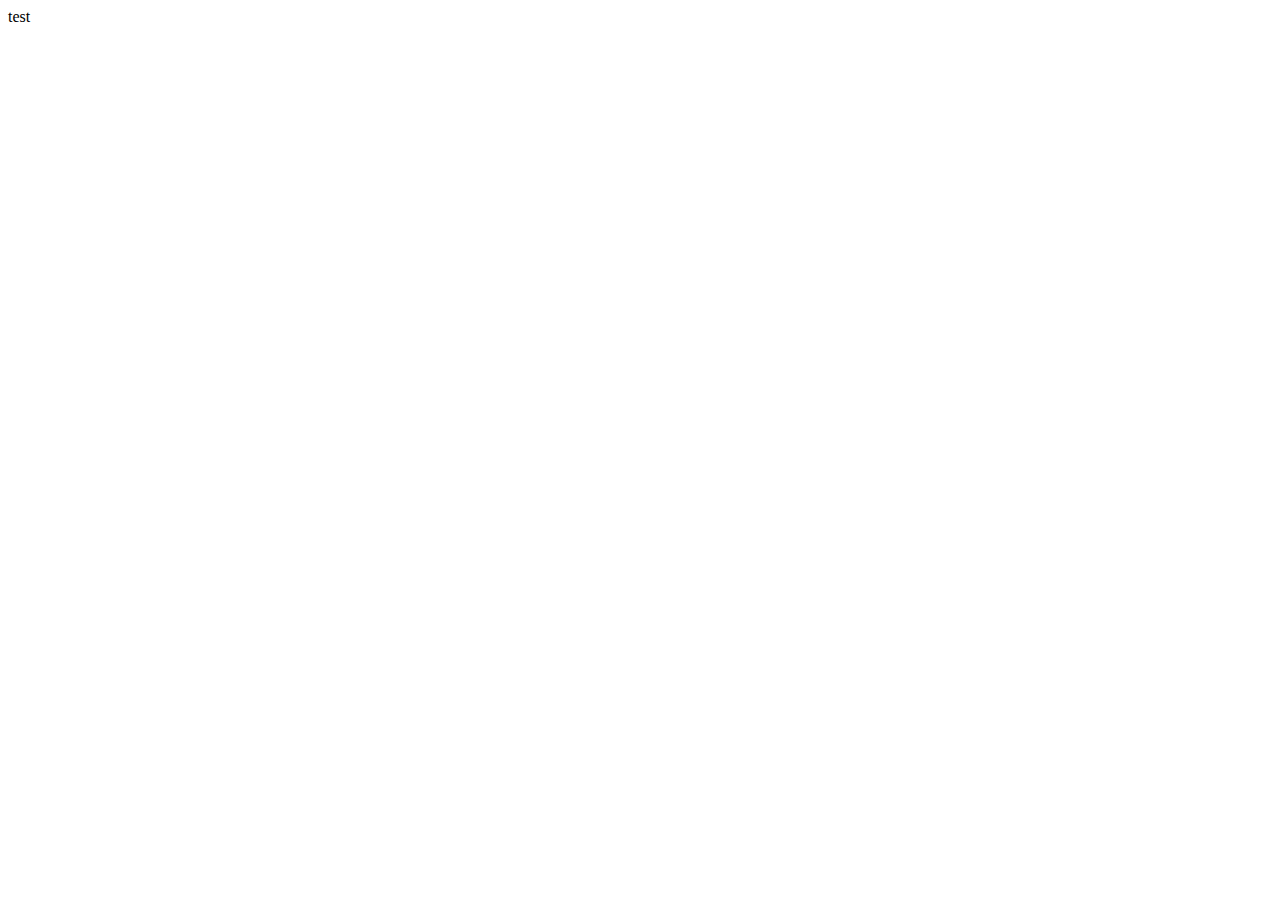
==== referral.html @ 7f09e61a "main page done, instantiated referral page" ====
<!-- Copyright (c) Regal Disclaimer All Rights Reserved.
Contact: regaldisclaimer@gmail.com for all usage permissions -->

<html>
<head>
	<title>Referral Program</title>
	<link href='http://fonts.googleapis.com/css?family=Roboto:400,300,700' rel='stylesheet' type='text/css'>
	<style>

	</style>
</head>
<body>
	test
</body>
</html>
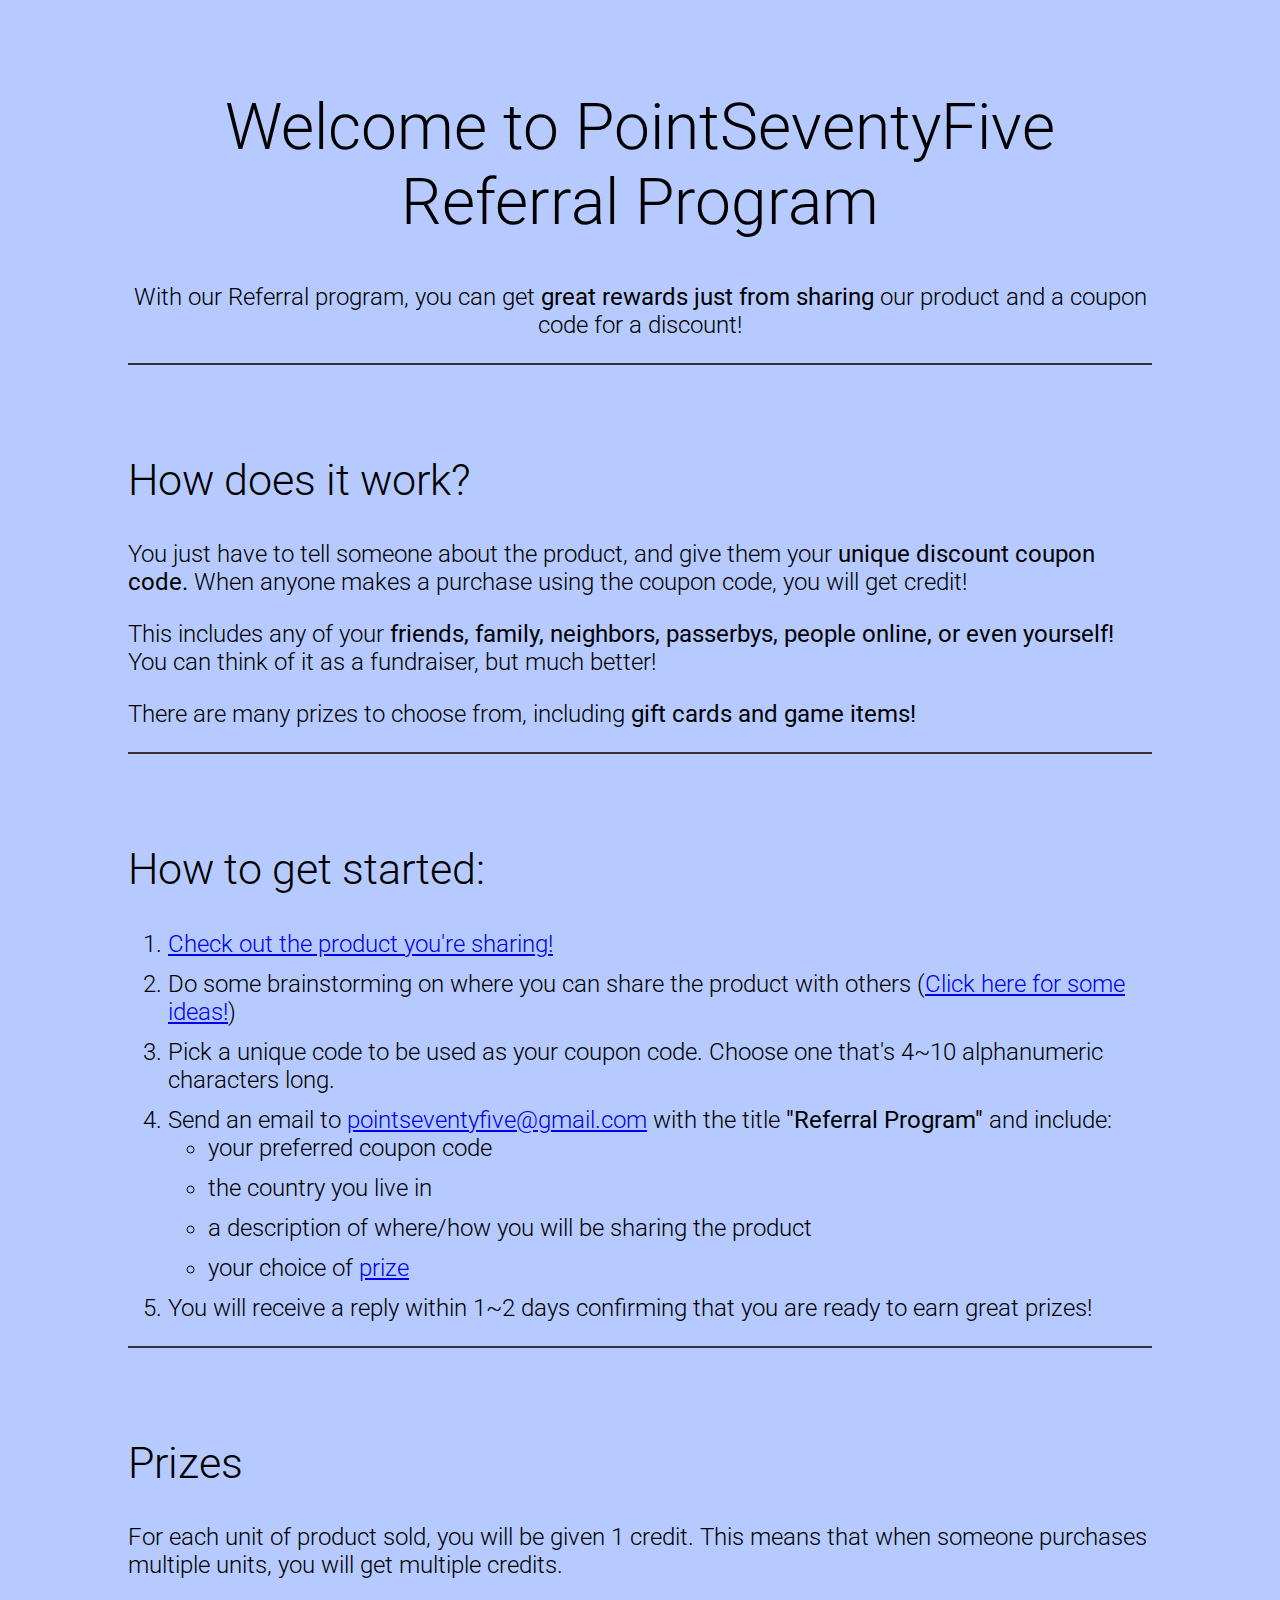
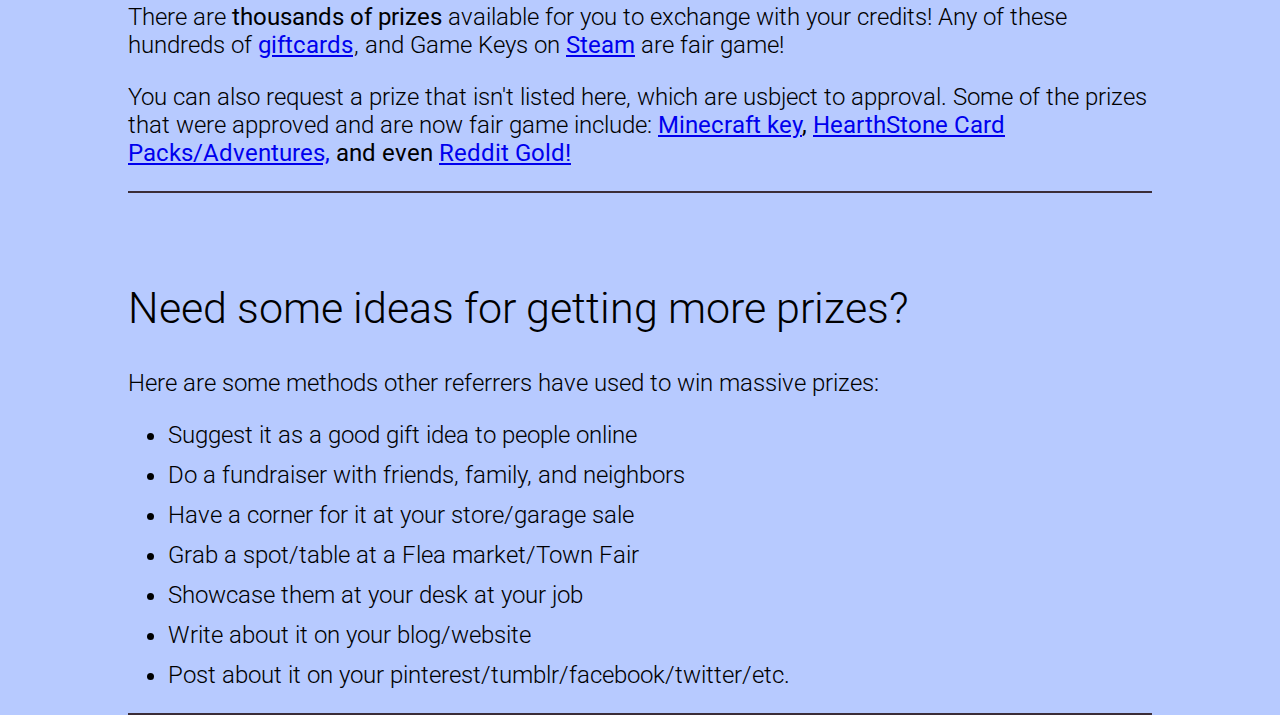
==== commit ae784146: "initial release of referrals" ====
--- a/referral.html
+++ b/referral.html
@@ -6,10 +6,112 @@
 	<title>Referral Program</title>
 	<link href='http://fonts.googleapis.com/css?family=Roboto:400,300,700' rel='stylesheet' type='text/css'>
 	<style>
+		html, body {
+			height: 100%;
+			font-family: 'Roboto', sans-serif;
+			font-size: 18pt;
+			font-weight: 300;
+			color: #000000;
+			margin: 0;
+			background-color: #B7CAFF;
+		}
 
+		h1 {
+			font-size: 48pt;
+			font-weight: 300;
+		}
+
+		h2 {
+			font-size: 32pt;
+			font-weight: 300;
+		}
+
+		b {
+			font-weight: 400;
+		}
+
+		hr {
+			height: 2px;
+			border-width: 0;
+			background-color: #3B2D38;
+		}
+
+		li {
+			margin-bottom: 12px;
+		}
+
+		.headline {
+			text-align: center;
+		}
+
+		.subSection {
+			margin-top: 10vh;
+		}
+
+		#mainContainer {
+			margin-top: 10vh;
+			margin-bottom: 10vh;
+			margin-left: 10vw;
+			margin-right: 10vw;
+		}
 	</style>
 </head>
 <body>
-	test
+	<div id='mainContainer'>
+		<h1 class='headline'>Welcome to PointSeventyFive Referral Program</h1>
+
+		<p class='headline'>With our Referral program, you can get <b>great rewards just from sharing</b> our product and a coupon code for a discount!</p>
+		<hr />
+		<div class='subSection'>
+			<h2>How does it work?</h2>
+
+			<p>You just have to tell someone about the product, and give them your <b>unique discount coupon code.</b> When anyone makes a purchase using the coupon code, you will get credit!</p> 
+
+			<p>This includes any of your <b>friends, family, neighbors, passerbys, people online, or even yourself!</b> You can think of it as a fundraiser, but much better!</p>
+
+			<p>There are many prizes to choose from, including <b>gift cards and game items!</b></p>
+		<hr />
+		</div>
+		<div class='subSection'>
+			<h2>How to get started:</h2>
+
+			<ol>
+				<li><a href='http://shop.PointSeventyFive.com' target:"_blank">Check out the product you're sharing!</a></li>
+				<li>Do some brainstorming on where you can share the product with others (<a href='#ideas'>Click here for some ideas!</a>)
+				<li>Pick a unique code to be used as your coupon code. Choose one that's 4~10 alphanumeric characters long.</li>
+				<li>Send an email to <a href='mailto:pointseventyfive@gmail.com'>pointseventyfive@gmail.com</a> with the title <b>"Referral Program"</b> and include:
+					<ul><li>your preferred coupon code</li>
+						<li>the country you live in</li>
+						<li>a description of where/how you will be sharing the product</li>
+						<li>your choice of <a href='#prize'>prize</a></li>
+					</li></ul>
+				</li>
+				<li>You will receive a reply within 1~2 days confirming that you are ready to earn great prizes!</li>
+			</ol>
+		<hr />
+		</div>
+		<div id='prize' class='subSection'>
+			<h2>Prizes</h2>
+			<p>For each unit of product sold, you will be given 1 credit. This means that when someone purchases multiple units, you will get multiple credits.</p>
+			<p>There are <b>thousands of prizes</b> available for you to exchange with your credits! Any of these hundreds of <b><a target="_blank" href="http://www.amazon.com/gp/search/other/ref=as_li_ss_tl?ie=UTF8&bbn=2238192011&camp=1789&creative=390957&linkCode=ur2&pf_rd_i=2864196011&pf_rd_m=ATVPDKIKX0DER&pf_rd_p=2088823202&pf_rd_r=05NGVWZ71WPQXPZ59CVF&pf_rd_s=merchandised-search-2&pf_rd_t=101&pickerToList=lbr_brands_browse-bin&qid=1425428821&rh=n%3A2238192011&tag=regaldisclaim-20&linkId=ZOHQGWNE4PFPC5SG">giftcards</a><img src="https://ir-na.amazon-adsystem.com/e/ir?t=regaldisclaim-20&l=ur2&o=1" width="1" height="1" border="0" alt="" style="border:none !important; margin:0px !important;" /></b>, and Game Keys on <b><a target="_blank" href="http://store.steampowered.com/">Steam</a></b> are fair game!</p>
+			<p>You can also request a prize that isn't listed here, which are usbject to approval. Some of the prizes that were approved and are now fair game include: <b><a target="_blank" href="https://minecraft.net/prepaid">Minecraft key</a>, <a target="_blank" href="http://us.battle.net/hearthstone/en/expansions-adventures/">HearthStone Card Packs/Adventures,</a> and even <a target="_blank" href="http://www.reddit.com/gold/about/">Reddit Gold!</a></b></p>
+		<hr />
+		</div>
+		<div id='ideas' class='subSection'>
+			<h2>Need some ideas for getting more prizes?</h2>
+			<p>Here are some methods other referrers have used to win massive prizes:</p>
+			<ul>
+				<li>Suggest it as a good gift idea to people online</li>
+				<li>Do a fundraiser with friends, family, and neighbors</li>
+				<li>Have a corner for it at your store/garage sale</li>
+				<li>Grab a spot/table at a Flea market/Town Fair</li>
+				<li>Showcase them at your desk at your job</li>
+				<li>Write about it on your blog/website</li>
+				<li>Post about it on your pinterest/tumblr/facebook/twitter/etc.</li>
+			</ul>
+		<hr />
+		</div> 
+
+	</div>
 </body>
 </html>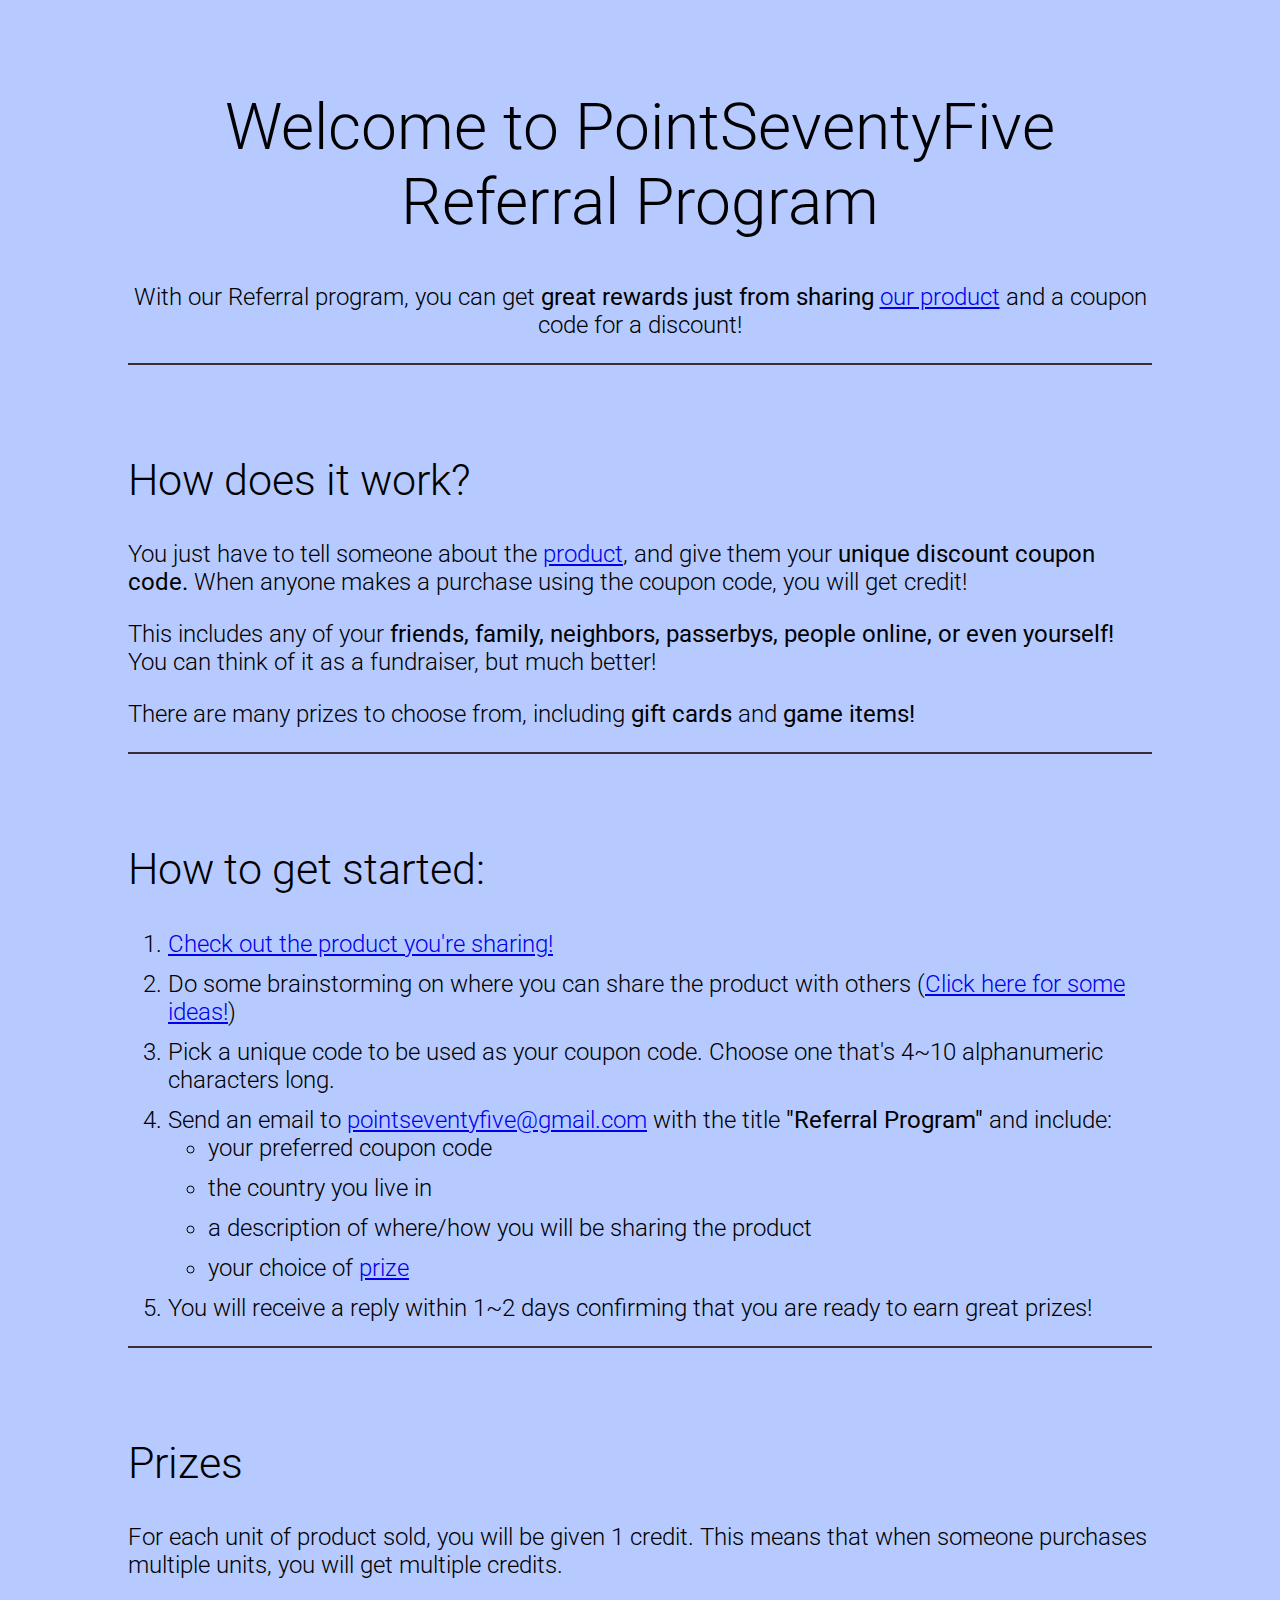
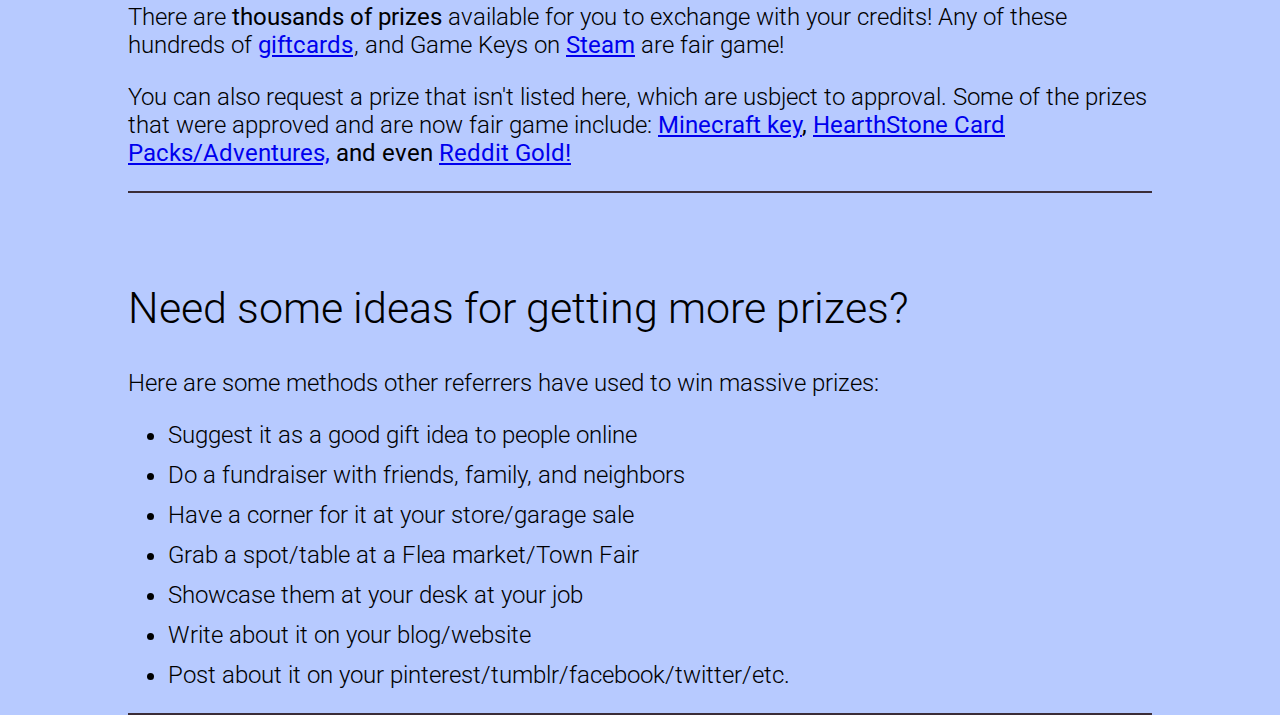
==== commit f0a10025: "update styles on ref" ====
--- a/referral.html
+++ b/referral.html
@@ -60,16 +60,16 @@
 	<div id='mainContainer'>
 		<h1 class='headline'>Welcome to PointSeventyFive Referral Program</h1>
 
-		<p class='headline'>With our Referral program, you can get <b>great rewards just from sharing</b> our product and a coupon code for a discount!</p>
+		<p class='headline'>With our Referral program, you can get <b>great rewards just from sharing</b> <a href='http://shop.PointSeventyFive.com' target:"_blank">our product</a> and a coupon code for a discount!</p>
 		<hr />
 		<div class='subSection'>
 			<h2>How does it work?</h2>
 
-			<p>You just have to tell someone about the product, and give them your <b>unique discount coupon code.</b> When anyone makes a purchase using the coupon code, you will get credit!</p> 
+			<p>You just have to tell someone about the <a href='http://shop.PointSeventyFive.com' target:"_blank">product</a>, and give them your <b>unique discount coupon code.</b> When anyone makes a purchase using the coupon code, you will get credit!</p> 
 
 			<p>This includes any of your <b>friends, family, neighbors, passerbys, people online, or even yourself!</b> You can think of it as a fundraiser, but much better!</p>
 
-			<p>There are many prizes to choose from, including <b>gift cards and game items!</b></p>
+			<p>There are many prizes to choose from, including <b>gift cards</b> and <b>game items!</b></p>
 		<hr />
 		</div>
 		<div class='subSection'>
